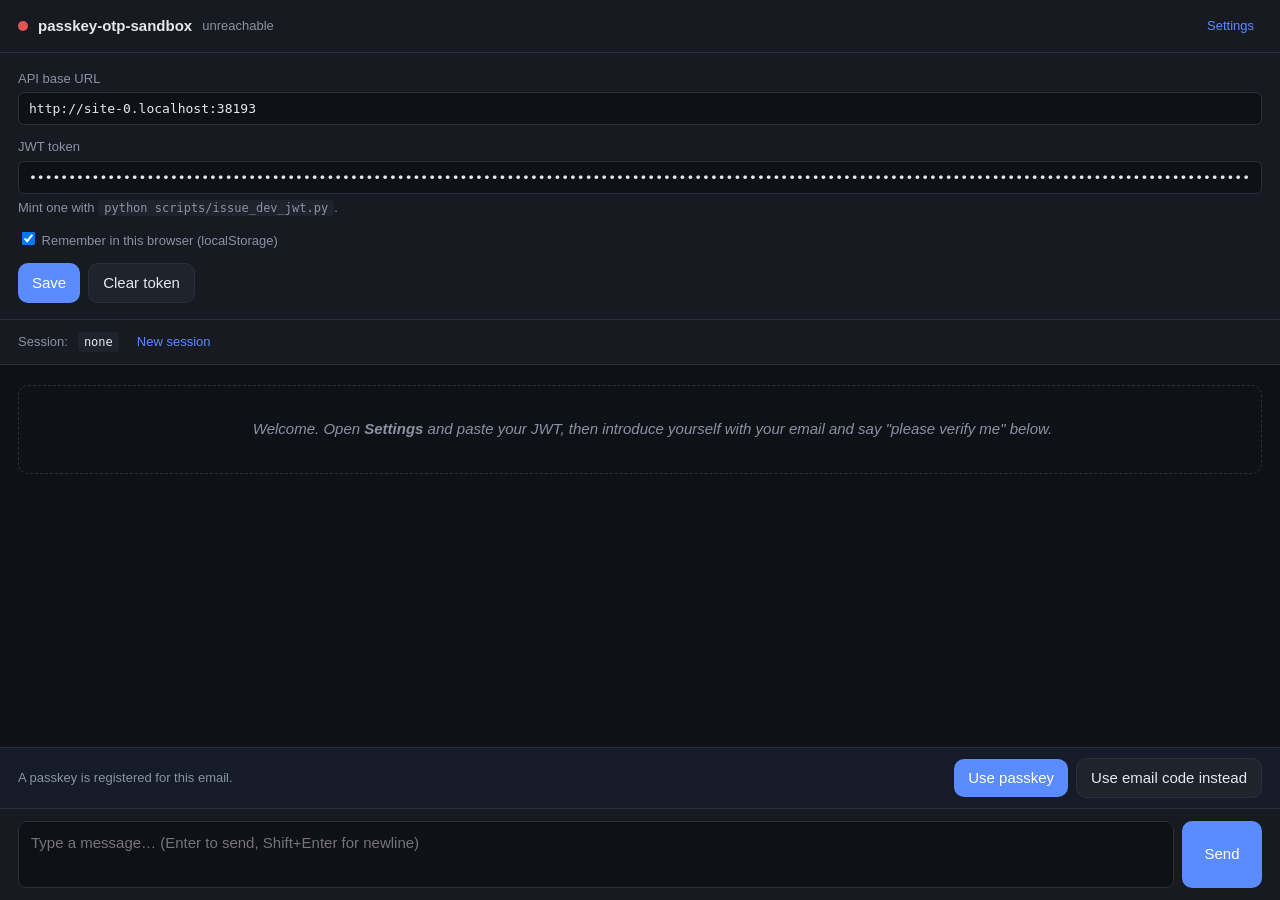
==== passkey-otp-sandbox/index.html @ aa71f146 "Implement standalone passkey+OTP sandbox Self-contained project under passkey-otp-sandbox/ that prot" ====
<!DOCTYPE html>
<html lang="en">
<head>
  <meta charset="UTF-8" />
  <meta name="viewport" content="width=device-width, initial-scale=1.0" />
  <title>Passkey + OTP Sandbox</title>
  <style>
    :root {
      --bg: #0f1117;
      --surface: #171a21;
      --surface-2: #1f232c;
      --border: #2a2f3a;
      --text: #e6e8ef;
      --muted: #8a92a3;
      --accent: #5b8cff;
      --accent-hover: #7aa1ff;
      --user: #2a3d66;
      --bot: #232732;
      --ok: #2ecc71;
      --warn: #f0ad4e;
      --err: #e55353;
      --radius: 10px;
      --mono: ui-monospace, SFMono-Regular, "SF Mono", Menlo, Consolas, monospace;
    }
    * { box-sizing: border-box; }
    html, body {
      margin: 0; padding: 0; height: 100%;
      background: var(--bg); color: var(--text);
      font-family: -apple-system, BlinkMacSystemFont, "Segoe UI", Roboto, sans-serif;
      font-size: 15px; line-height: 1.5;
    }
    body { display: flex; flex-direction: column; height: 100vh; }
    .topbar {
      display: flex; align-items: center; justify-content: space-between;
      padding: 12px 18px; background: var(--surface); border-bottom: 1px solid var(--border);
    }
    .brand { display: flex; align-items: center; gap: 10px; }
    .dot { display: inline-block; width: 10px; height: 10px; border-radius: 50%;
      background: var(--muted); transition: background 0.2s; }
    .dot.ok  { background: var(--ok); }
    .dot.warn{ background: var(--warn); }
    .dot.err { background: var(--err); }
    .muted { color: var(--muted); font-size: 13px; }
    code { font-family: var(--mono); background: var(--surface-2); padding: 1px 6px;
      border-radius: 4px; font-size: 12px; }
    .btn-primary, .btn-secondary, .btn-link {
      border: none; border-radius: var(--radius); font: inherit; cursor: pointer;
      padding: 8px 14px; transition: background 0.15s;
    }
    .btn-primary { background: var(--accent); color: white; }
    .btn-primary:hover:not(:disabled) { background: var(--accent-hover); }
    .btn-primary:disabled { background: var(--surface-2); color: var(--muted); cursor: not-allowed; }
    .btn-secondary { background: var(--surface-2); color: var(--text); border: 1px solid var(--border); }
    .btn-secondary:hover { background: var(--border); }
    .btn-link { background: transparent; color: var(--accent); padding: 4px 8px; font-size: 13px; }
    .btn-link:hover { color: var(--accent-hover); text-decoration: underline; }
    .settings { padding: 16px 18px; background: var(--surface);
      border-bottom: 1px solid var(--border); display: grid; gap: 12px; }
    .field { display: flex; flex-direction: column; gap: 4px; }
    .field.inline { flex-direction: row; align-items: center; gap: 8px; }
    .field label { font-size: 13px; color: var(--muted); }
    .field input[type="text"], .field input[type="password"] {
      padding: 8px 10px; background: var(--bg); color: var(--text);
      border: 1px solid var(--border); border-radius: 6px;
      font-family: var(--mono); font-size: 13px;
    }
    .field input:focus { outline: none; border-color: var(--accent); }
    .row { display: flex; gap: 8px; }
    .session-bar { padding: 8px 18px; background: var(--surface);
      border-bottom: 1px solid var(--border); display: flex; align-items: center;
      gap: 10px; font-size: 13px; }
    .chat { flex: 1; overflow-y: auto; padding: 20px 18px;
      display: flex; flex-direction: column; gap: 14px; }
    .msg-row { display: flex; flex-direction: column; max-width: 78%;
      animation: slide-in 0.18s ease-out; }
    .row-user   { align-self: flex-end;   align-items: flex-end; }
    .row-bot    { align-self: flex-start; align-items: flex-start; }
    .row-system { align-self: center;     align-items: center; max-width: 90%; }
    .msg-label { font-size: 11px; color: var(--muted); margin-bottom: 4px;
      display: flex; gap: 8px; align-items: baseline; padding: 0 4px; }
    .msg-label .sender { font-weight: 600; letter-spacing: 0.3px; text-transform: uppercase; }
    .row-user .msg-label .sender { color: var(--accent); }
    .row-bot  .msg-label .sender { color: #a9b3c4; }
    .msg-label .timestamp { opacity: 0.6; font-variant-numeric: tabular-nums; }
    .msg { padding: 10px 14px; border-radius: var(--radius);
      white-space: pre-wrap; word-wrap: break-word; }
    @keyframes slide-in { from { opacity: 0; transform: translateY(4px); }
      to { opacity: 1; transform: translateY(0); } }
    .msg-user { background: var(--user); border-bottom-right-radius: 2px; }
    .msg-bot  { background: var(--bot); border-bottom-left-radius: 2px; border: 1px solid var(--border); }
    .msg-system { background: transparent; color: var(--muted); font-style: italic;
      border: 1px dashed var(--border); text-align: center; }
    .msg-typing { background: var(--bot); border: 1px solid var(--border);
      border-radius: var(--radius); padding: 12px 16px; display: inline-flex; gap: 4px; }
    .msg-typing span { width: 6px; height: 6px; background: var(--muted);
      border-radius: 50%; animation: bounce 1.2s infinite; }
    .msg-typing span:nth-child(2) { animation-delay: 0.15s; }
    .msg-typing span:nth-child(3) { animation-delay: 0.3s; }
    @keyframes bounce { 0%, 60%, 100% { transform: translateY(0); opacity: 0.4; }
      30% { transform: translateY(-4px); opacity: 1; } }
    .banner { padding: 10px 18px; font-size: 13px; border-top: 1px solid var(--border); }
    .banner-error { background: rgba(229, 83, 83, 0.12); color: var(--err); border-top-color: var(--err); }
    .banner-info  { background: rgba(91, 140, 255, 0.12); color: var(--accent); border-top-color: var(--accent); }
    .banner .inline-btn { margin-left: 10px; }
    .composer { display: flex; gap: 8px; padding: 12px 18px;
      background: var(--surface); border-top: 1px solid var(--border); }
    .composer textarea { flex: 1; padding: 10px 12px; background: var(--bg);
      color: var(--text); border: 1px solid var(--border); border-radius: 8px;
      font: inherit; resize: none; max-height: 160px; }
    .composer textarea:focus { outline: none; border-color: var(--accent); }
    .composer button { align-self: stretch; min-width: 80px; }
    .passkey-row { display: flex; gap: 8px; padding: 10px 18px;
      background: rgba(91,140,255,0.08); border-top: 1px solid var(--border);
      align-items: center; }
    .passkey-row .label { color: var(--muted); font-size: 13px; flex: 1; }
    @media (max-width: 600px) {
      .msg-row { max-width: 92%; } .topbar { padding: 10px 12px; }
      .settings { padding: 12px; } .chat { padding: 14px 10px; }
      .composer { padding: 10px 12px; }
    }
  </style>
</head>
<body>
  <header class="topbar">
    <div class="brand">
      <span class="dot" id="health-dot" title="Server health"></span>
      <strong>passkey-otp-sandbox</strong>
      <span class="muted" id="health-text">checking…</span>
    </div>
    <button class="btn-link" id="settings-toggle">Settings</button>
  </header>

  <section class="settings" id="settings" hidden>
    <div class="field">
      <label for="api-base">API base URL</label>
      <input id="api-base" type="text" placeholder="http://localhost:8000" autocomplete="off" />
    </div>
    <div class="field">
      <label for="jwt-token">JWT token</label>
      <input id="jwt-token" type="password" placeholder="eyJhbGciOi..." autocomplete="off" spellcheck="false" />
      <small class="muted">Mint one with <code>python scripts/issue_dev_jwt.py</code>.</small>
    </div>
    <div class="field inline">
      <label for="remember">
        <input id="remember" type="checkbox" checked />
        Remember in this browser (localStorage)
      </label>
    </div>
    <div class="row">
      <button class="btn-primary" id="save-settings">Save</button>
      <button class="btn-secondary" id="clear-settings">Clear token</button>
    </div>
  </section>

  <section class="session-bar">
    <span class="muted">Session:</span>
    <code id="session-id">none</code>
    <button class="btn-link" id="new-session">New session</button>
  </section>

  <main class="chat" id="chat" aria-live="polite">
    <div class="msg msg-system">
      Welcome. Open <strong>Settings</strong> and paste your JWT, then introduce yourself with your email and say "please verify me" below.
    </div>
  </main>

  <div class="banner banner-error" id="error-banner" hidden></div>

  <div class="passkey-row" id="passkey-row" hidden>
    <span class="label" id="passkey-label">A passkey is registered for this email.</span>
    <button class="btn-primary" id="passkey-btn">Use passkey</button>
    <button class="btn-secondary" id="passkey-cancel">Use email code instead</button>
  </div>

  <div class="banner banner-info" id="register-banner" hidden>
    <span id="register-banner-label">No passkey on file for this email yet.</span>
    <button class="btn-primary inline-btn" id="register-btn">Register a passkey</button>
  </div>

  <form class="composer" id="composer" autocomplete="off">
    <textarea
      id="input"
      placeholder="Type a message… (Enter to send, Shift+Enter for newline)"
      rows="2"
      required
      maxlength="4000"
    ></textarea>
    <button type="submit" class="btn-primary" id="send-btn">Send</button>
  </form>

<script>
(() => {
  "use strict";
  const $ = (sel) => document.querySelector(sel);
  const dom = {
    healthDot: $("#health-dot"),     healthText: $("#health-text"),
    settingsBtn: $("#settings-toggle"), settings: $("#settings"),
    apiBase: $("#api-base"),
    token: $("#jwt-token"),          remember: $("#remember"),
    saveBtn: $("#save-settings"),    clearBtn: $("#clear-settings"),
    sessionId: $("#session-id"),     newSession: $("#new-session"),
    chat: $("#chat"),                errorBanner: $("#error-banner"),
    form: $("#composer"),            input: $("#input"),    sendBtn: $("#send-btn"),
    passkeyRow: $("#passkey-row"),   passkeyBtn: $("#passkey-btn"),
    passkeyCancel: $("#passkey-cancel"),
    registerBanner: $("#register-banner"), registerBtn: $("#register-btn"),
  };
  const LS = { token: "pks.token", base: "pks.apiBase", remember: "pks.remember" };

  // Default dev JWT baked in for this local sandbox so you don't have to
  // paste it into Settings every session. Mint a fresh one anytime with:
  //   python scripts/issue_dev_jwt.py
  const DEFAULT_TOKEN = "eyJhbGciOiJIUzI1NiIsInR5cCI6IkpXVCJ9.eyJjbGllbnRfaWQiOiJkZXYtbG9jYWwiLCJpYXQiOjE3NzYzMjUyOTYsImV4cCI6MTc3ODkxNzI5Nn0.eoQFj72zIJTXbLu9Dn0KSZ4lhUAfz0oBr_UEfqOBvZ8";

  function defaultApiBase() {
    if (window.location.protocol === "http:" || window.location.protocol === "https:") {
      return window.location.origin;
    }
    return "http://localhost:8000";
  }

  const state = {
    apiBase: localStorage.getItem(LS.base) || defaultApiBase(),
    token:   localStorage.getItem(LS.token) || DEFAULT_TOKEN,
    // email is auto-captured from the user's chat messages — never
    // surfaced as a UI field, never persisted.
    email:   "",
    remember: (localStorage.getItem(LS.remember) ?? "true") === "true",
    sessionId: null,
    sending: false,
  };

  // ---- UI helpers ----------------------------------------------------------
  function renderSettings() {
    dom.apiBase.value = state.apiBase;
    dom.token.value = state.token;
    dom.remember.checked = state.remember;
  }
  function renderSession() { dom.sessionId.textContent = state.sessionId || "none"; }
  function showError(msg) {
    if (!msg) { dom.errorBanner.hidden = true; dom.errorBanner.textContent = ""; return; }
    dom.errorBanner.hidden = false; dom.errorBanner.textContent = msg;
  }
  function addMessage(role, text) {
    const wrap = document.createElement("div");
    wrap.className = "msg-row " + (role === "user" ? "row-user" : role === "system" ? "row-system" : "row-bot");
    if (role !== "system") {
      const label = document.createElement("div");
      label.className = "msg-label";
      const now = new Date();
      const hhmm = `${String(now.getHours()).padStart(2,"0")}:${String(now.getMinutes()).padStart(2,"0")}`;
      label.innerHTML = `<span class="sender">${role==="user"?"You":"Agent"}</span><span class="timestamp">${hhmm}</span>`;
      wrap.appendChild(label);
    }
    const bubble = document.createElement("div");
    bubble.className = "msg " + (role === "user" ? "msg-user" : role === "system" ? "msg-system" : "msg-bot");
    bubble.textContent = text;
    wrap.appendChild(bubble);
    dom.chat.appendChild(wrap);
    dom.chat.scrollTop = dom.chat.scrollHeight;
  }
  function addTypingIndicator() {
    const wrap = document.createElement("div");
    wrap.className = "msg-row row-bot"; wrap.id = "typing";
    const label = document.createElement("div"); label.className = "msg-label";
    label.innerHTML = `<span class="sender">Agent</span><span class="timestamp">…</span>`;
    wrap.appendChild(label);
    const dots = document.createElement("div"); dots.className = "msg-typing";
    dots.innerHTML = "<span></span><span></span><span></span>";
    wrap.appendChild(dots);
    dom.chat.appendChild(wrap); dom.chat.scrollTop = dom.chat.scrollHeight;
  }
  function removeTyping() { const t = $("#typing"); if (t) t.remove(); }
  function persist() {
    if (state.remember) {
      localStorage.setItem(LS.token, state.token);
      localStorage.setItem(LS.base, state.apiBase);
      localStorage.setItem(LS.remember, "true");
    } else {
      localStorage.removeItem(LS.token);
      localStorage.setItem(LS.remember, "false");
    }
  }

  // ---- base64url helpers ---------------------------------------------------
  function b64uToBuf(s) {
    s = s.replace(/-/g, "+").replace(/_/g, "/");
    while (s.length % 4) s += "=";
    const bin = atob(s);
    const buf = new Uint8Array(bin.length);
    for (let i = 0; i < bin.length; i++) buf[i] = bin.charCodeAt(i);
    return buf.buffer;
  }
  function bufToB64u(buf) {
    const bytes = new Uint8Array(buf);
    let s = ""; for (let i = 0; i < bytes.length; i++) s += String.fromCharCode(bytes[i]);
    return btoa(s).replace(/\+/g, "-").replace(/\//g, "_").replace(/=+$/, "");
  }

  // ---- API calls -----------------------------------------------------------
  async function checkHealth() {
    try {
      const r = await fetch(state.apiBase + "/health");
      const body = await r.json();
      const ok = body.status === "ok";
      dom.healthDot.className = "dot " + (ok ? "ok" : "warn");
      const checks = body.checks || {};
      const parts = Object.entries(checks).map(([k,v]) => `${k}:${v==="ok"?"ok":"err"}`);
      dom.healthText.textContent = `${body.status}${parts.length?" · "+parts.join(" · "):""}`;
    } catch (e) {
      dom.healthDot.className = "dot err";
      dom.healthText.textContent = "unreachable";
    }
  }

  async function api(path, opts = {}) {
    const headers = { "Content-Type": "application/json", ...(opts.headers || {}) };
    if (state.token) headers["Authorization"] = "Bearer " + state.token;
    const r = await fetch(state.apiBase + path, { ...opts, headers });
    if (!r.ok) {
      let detail = "";
      try { detail = " — " + JSON.stringify(await r.json()); } catch (_) {}
      throw new Error(`HTTP ${r.status}${detail}`);
    }
    return r.status === 204 ? null : await r.json();
  }

  // Extract an email address from free-form text (first match).
  function extractEmail(text) {
    const m = (text || "").match(/[\w.+-]+@[\w-]+\.[\w.-]+/);
    return m ? m[0].toLowerCase() : "";
  }

  async function sendMessage(text) {
    if (!state.token) { showError("Set a JWT token in Settings before sending."); return; }
    showError("");
    addMessage("user", text);

    // Auto-capture email from the user's own messages so the register
    // banner / passkey button have an identifier to work with even when
    // Settings is left blank. The first email typed wins.
    if (!state.email) {
      const found = extractEmail(text);
      if (found) state.email = found;
    }

    state.sending = true; dom.sendBtn.disabled = true;
    addTypingIndicator();
    const body = { message: text };
    if (state.sessionId) body.session_id = state.sessionId;
    try {
      const data = await api("/chat", { method: "POST", body: JSON.stringify(body) });
      removeTyping();
      state.sessionId = data.session_id; renderSession();
      const reply = data.response || "(no response)";
      addMessage("bot", reply);
      reactToReply(reply);
    } catch (e) {
      removeTyping();
      showError(e.message);
    } finally {
      state.sending = false; dom.sendBtn.disabled = false; dom.input.focus();
    }
  }

  // React to agent replies: show passkey button on PASSKEY_REQUESTED,
  // show register banner on VERIFIED (if no passkey registered yet).
  // Uses a word-boundary token match (not startsWith) so preambles like
  // "Great news! VERIFIED — identity confirmed" still trigger the banner.
  async function reactToReply(text) {
    const hasPasskeyReq = /\bPASSKEY_REQUESTED\b/.test(text || "");
    const hasVerified = /\bVERIFIED\b/.test(text || "") && !/\bUNVERIFIED\b/.test(text || "");

    if (hasPasskeyReq) {
      dom.passkeyRow.hidden = false;
      dom.registerBanner.hidden = true;
      return;
    }
    dom.passkeyRow.hidden = true;

    if (hasVerified) {
      if (!state.email) {
        console.info("[sandbox] VERIFIED but no email known — skipping register banner");
        return;
      }
      try {
        const list = await api("/passkey/list?user_email=" + encodeURIComponent(state.email));
        if (!list.credentials || list.credentials.length === 0) {
          dom.registerBanner.hidden = false;
        } else {
          dom.registerBanner.hidden = true;
        }
      } catch (e) { /* non-fatal */ }
    }
  }

  // ---- Passkey: verify (authenticate) -------------------------------------
  async function usePasskey() {
    dom.passkeyBtn.disabled = true;
    try {
      if (!state.email) throw new Error("Send a message with your email first — the sandbox captures it automatically.");
      const begin = await api("/passkey/verify/begin", {
        method: "POST",
        body: JSON.stringify({ session_id: state.sessionId || "", user_email: state.email }),
      });
      const opts = begin.options;
      const publicKey = {
        challenge: b64uToBuf(opts.challenge),
        rpId: opts.rpId,
        timeout: opts.timeout,
        userVerification: opts.userVerification,
        allowCredentials: (opts.allowCredentials || []).map(c => ({
          type: c.type, id: b64uToBuf(c.id), transports: c.transports,
        })),
      };
      const assertion = await navigator.credentials.get({ publicKey });
      if (!assertion) throw new Error("no assertion");
      const cred = {
        id: assertion.id,
        rawId: bufToB64u(assertion.rawId),
        type: assertion.type,
        response: {
          clientDataJSON: bufToB64u(assertion.response.clientDataJSON),
          authenticatorData: bufToB64u(assertion.response.authenticatorData),
          signature: bufToB64u(assertion.response.signature),
          userHandle: assertion.response.userHandle ? bufToB64u(assertion.response.userHandle) : null,
        },
      };
      await api("/passkey/verify/finish", {
        method: "POST",
        body: JSON.stringify({
          session_id: state.sessionId || "",
          challenge_id: begin.challenge_id,
          credential: cred,
        }),
      });
      dom.passkeyRow.hidden = true;
      await sendMessage("Passkey verified");
    } catch (e) {
      dom.passkeyRow.hidden = true;
      showError("Passkey failed or cancelled — falling back to email.");
      await sendMessage("Passkey verification did not complete. Please use email code instead.");
    } finally {
      dom.passkeyBtn.disabled = false;
    }
  }

  // ---- Passkey: register ---------------------------------------------------
  async function registerPasskey() {
    dom.registerBtn.disabled = true;
    try {
      if (!state.email) throw new Error("Send a message with your email first — the sandbox captures it automatically.");
      const begin = await api("/passkey/register/begin", {
        method: "POST",
        body: JSON.stringify({ session_id: state.sessionId || "", user_email: state.email }),
      });
      const opts = begin.options;
      const publicKey = {
        challenge: b64uToBuf(opts.challenge),
        rp: opts.rp,
        user: {
          id: b64uToBuf(opts.user.id),
          name: opts.user.name,
          displayName: opts.user.displayName,
        },
        pubKeyCredParams: opts.pubKeyCredParams,
        timeout: opts.timeout,
        attestation: opts.attestation,
        authenticatorSelection: opts.authenticatorSelection,
        excludeCredentials: (opts.excludeCredentials || []).map(c => ({
          type: c.type, id: b64uToBuf(c.id), transports: c.transports,
        })),
      };
      const credential = await navigator.credentials.create({ publicKey });
      if (!credential) throw new Error("no credential");
      const cred = {
        id: credential.id,
        rawId: bufToB64u(credential.rawId),
        type: credential.type,
        response: {
          clientDataJSON: bufToB64u(credential.response.clientDataJSON),
          attestationObject: bufToB64u(credential.response.attestationObject),
          transports: credential.response.getTransports ? credential.response.getTransports() : [],
        },
      };
      await api("/passkey/register/finish", {
        method: "POST",
        body: JSON.stringify({
          session_id: state.sessionId || "",
          challenge_id: begin.challenge_id,
          credential: cred,
        }),
      });
      dom.registerBanner.hidden = true;
      addMessage("system", "Passkey registered. Next session will use it automatically.");
    } catch (e) {
      showError("Passkey registration failed: " + e.message);
    } finally {
      dom.registerBtn.disabled = false;
    }
  }

  // ---- Event wiring --------------------------------------------------------
  dom.settingsBtn.addEventListener("click", () => { dom.settings.hidden = !dom.settings.hidden; });
  dom.saveBtn.addEventListener("click", (e) => {
    e.preventDefault();
    state.apiBase = dom.apiBase.value.trim().replace(/\/+$/, "") || defaultApiBase();
    state.token   = dom.token.value.trim();
    state.remember = dom.remember.checked;
    persist(); renderSettings(); dom.settings.hidden = true; checkHealth(); showError("");
  });
  dom.clearBtn.addEventListener("click", (e) => {
    e.preventDefault(); state.token = ""; dom.token.value = ""; localStorage.removeItem(LS.token);
  });
  dom.newSession.addEventListener("click", () => {
    state.sessionId = null; renderSession();
    dom.chat.innerHTML = ""; dom.passkeyRow.hidden = true; dom.registerBanner.hidden = true;
    addMessage("system", "New session started.");
  });
  dom.input.addEventListener("keydown", (e) => {
    if (e.key === "Enter" && !e.shiftKey) { e.preventDefault(); dom.form.requestSubmit(); }
  });
  dom.form.addEventListener("submit", (e) => {
    e.preventDefault(); if (state.sending) return;
    const text = dom.input.value.trim(); if (!text) return;
    dom.input.value = ""; sendMessage(text);
  });
  dom.passkeyBtn.addEventListener("click", usePasskey);
  dom.passkeyCancel.addEventListener("click", () => {
    dom.passkeyRow.hidden = true;
    sendMessage("Passkey verification did not complete. Please use email code instead.");
  });
  dom.registerBtn.addEventListener("click", registerPasskey);

  // ---- Init ----------------------------------------------------------------
  renderSettings(); renderSession(); checkHealth();
  if (!state.token) {
    dom.settings.hidden = false;
    addMessage("system", "No JWT token set — open Settings above and paste one minted via scripts/issue_dev_jwt.py.");
  }
})();
</script>
</body>
</html>
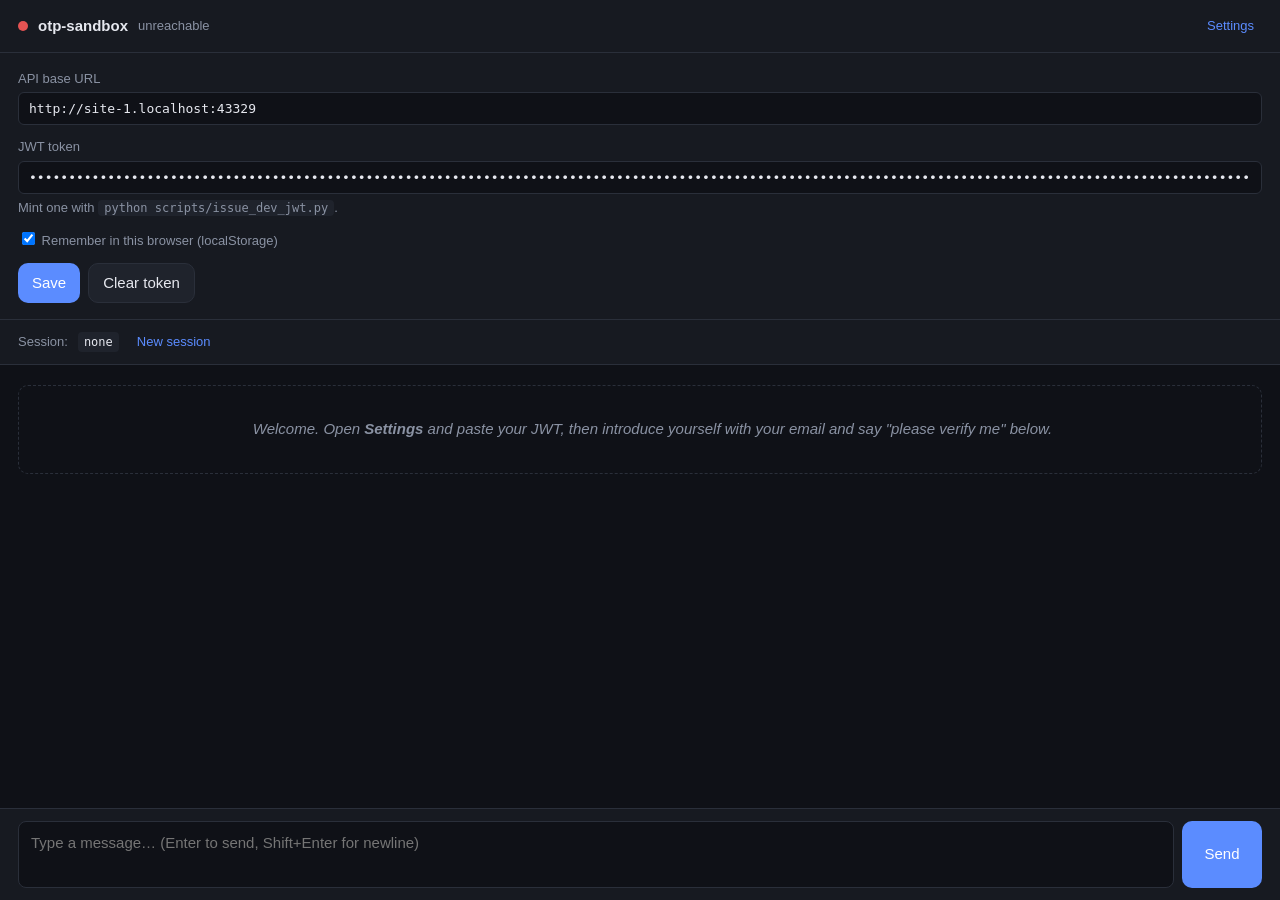
==== commit 02bfa019: "Sandbox: remove passkey flow, add account_agent + Jobber reads Drops the entire WebAuthn stack (weba" ====
--- a/passkey-otp-sandbox/index.html
+++ b/passkey-otp-sandbox/index.html
@@ -3,7 +3,7 @@
 <head>
   <meta charset="UTF-8" />
   <meta name="viewport" content="width=device-width, initial-scale=1.0" />
-  <title>Passkey + OTP Sandbox</title>
+  <title>OTP Sandbox</title>
   <style>
     :root {
       --bg: #0f1117;
@@ -100,8 +100,6 @@
       30% { transform: translateY(-4px); opacity: 1; } }
     .banner { padding: 10px 18px; font-size: 13px; border-top: 1px solid var(--border); }
     .banner-error { background: rgba(229, 83, 83, 0.12); color: var(--err); border-top-color: var(--err); }
-    .banner-info  { background: rgba(91, 140, 255, 0.12); color: var(--accent); border-top-color: var(--accent); }
-    .banner .inline-btn { margin-left: 10px; }
     .composer { display: flex; gap: 8px; padding: 12px 18px;
       background: var(--surface); border-top: 1px solid var(--border); }
     .composer textarea { flex: 1; padding: 10px 12px; background: var(--bg);
@@ -109,10 +107,6 @@
       font: inherit; resize: none; max-height: 160px; }
     .composer textarea:focus { outline: none; border-color: var(--accent); }
     .composer button { align-self: stretch; min-width: 80px; }
-    .passkey-row { display: flex; gap: 8px; padding: 10px 18px;
-      background: rgba(91,140,255,0.08); border-top: 1px solid var(--border);
-      align-items: center; }
-    .passkey-row .label { color: var(--muted); font-size: 13px; flex: 1; }
     @media (max-width: 600px) {
       .msg-row { max-width: 92%; } .topbar { padding: 10px 12px; }
       .settings { padding: 12px; } .chat { padding: 14px 10px; }
@@ -124,7 +118,7 @@
   <header class="topbar">
     <div class="brand">
       <span class="dot" id="health-dot" title="Server health"></span>
-      <strong>passkey-otp-sandbox</strong>
+      <strong>otp-sandbox</strong>
       <span class="muted" id="health-text">checking…</span>
     </div>
     <button class="btn-link" id="settings-toggle">Settings</button>
@@ -165,17 +159,6 @@
   </main>
 
   <div class="banner banner-error" id="error-banner" hidden></div>
-
-  <div class="passkey-row" id="passkey-row" hidden>
-    <span class="label" id="passkey-label">A passkey is registered for this email.</span>
-    <button class="btn-primary" id="passkey-btn">Use passkey</button>
-    <button class="btn-secondary" id="passkey-cancel">Use email code instead</button>
-  </div>
-
-  <div class="banner banner-info" id="register-banner" hidden>
-    <span id="register-banner-label">No passkey on file for this email yet.</span>
-    <button class="btn-primary inline-btn" id="register-btn">Register a passkey</button>
-  </div>
 
   <form class="composer" id="composer" autocomplete="off">
     <textarea
@@ -201,9 +184,6 @@
     sessionId: $("#session-id"),     newSession: $("#new-session"),
     chat: $("#chat"),                errorBanner: $("#error-banner"),
     form: $("#composer"),            input: $("#input"),    sendBtn: $("#send-btn"),
-    passkeyRow: $("#passkey-row"),   passkeyBtn: $("#passkey-btn"),
-    passkeyCancel: $("#passkey-cancel"),
-    registerBanner: $("#register-banner"), registerBtn: $("#register-btn"),
   };
   const LS = { token: "pks.token", base: "pks.apiBase", remember: "pks.remember" };
 
@@ -222,9 +202,6 @@
   const state = {
     apiBase: localStorage.getItem(LS.base) || defaultApiBase(),
     token:   localStorage.getItem(LS.token) || DEFAULT_TOKEN,
-    // email is auto-captured from the user's chat messages — never
-    // surfaced as a UI field, never persisted.
-    email:   "",
     remember: (localStorage.getItem(LS.remember) ?? "true") === "true",
     sessionId: null,
     sending: false,
@@ -280,21 +257,6 @@
       localStorage.removeItem(LS.token);
       localStorage.setItem(LS.remember, "false");
     }
-  }
-
-  // ---- base64url helpers ---------------------------------------------------
-  function b64uToBuf(s) {
-    s = s.replace(/-/g, "+").replace(/_/g, "/");
-    while (s.length % 4) s += "=";
-    const bin = atob(s);
-    const buf = new Uint8Array(bin.length);
-    for (let i = 0; i < bin.length; i++) buf[i] = bin.charCodeAt(i);
-    return buf.buffer;
-  }
-  function bufToB64u(buf) {
-    const bytes = new Uint8Array(buf);
-    let s = ""; for (let i = 0; i < bytes.length; i++) s += String.fromCharCode(bytes[i]);
-    return btoa(s).replace(/\+/g, "-").replace(/\//g, "_").replace(/=+$/, "");
   }
 
   // ---- API calls -----------------------------------------------------------
@@ -325,24 +287,10 @@
     return r.status === 204 ? null : await r.json();
   }
 
-  // Extract an email address from free-form text (first match).
-  function extractEmail(text) {
-    const m = (text || "").match(/[\w.+-]+@[\w-]+\.[\w.-]+/);
-    return m ? m[0].toLowerCase() : "";
-  }
-
   async function sendMessage(text) {
     if (!state.token) { showError("Set a JWT token in Settings before sending."); return; }
     showError("");
     addMessage("user", text);
-
-    // Auto-capture email from the user's own messages so the register
-    // banner / passkey button have an identifier to work with even when
-    // Settings is left blank. The first email typed wins.
-    if (!state.email) {
-      const found = extractEmail(text);
-      if (found) state.email = found;
-    }
 
     state.sending = true; dom.sendBtn.disabled = true;
     addTypingIndicator();
@@ -354,149 +302,11 @@
       state.sessionId = data.session_id; renderSession();
       const reply = data.response || "(no response)";
       addMessage("bot", reply);
-      reactToReply(reply);
     } catch (e) {
       removeTyping();
       showError(e.message);
     } finally {
       state.sending = false; dom.sendBtn.disabled = false; dom.input.focus();
-    }
-  }
-
-  // React to agent replies: show passkey button on PASSKEY_REQUESTED,
-  // show register banner on VERIFIED (if no passkey registered yet).
-  // Uses a word-boundary token match (not startsWith) so preambles like
-  // "Great news! VERIFIED — identity confirmed" still trigger the banner.
-  async function reactToReply(text) {
-    const hasPasskeyReq = /\bPASSKEY_REQUESTED\b/.test(text || "");
-    const hasVerified = /\bVERIFIED\b/.test(text || "") && !/\bUNVERIFIED\b/.test(text || "");
-
-    if (hasPasskeyReq) {
-      dom.passkeyRow.hidden = false;
-      dom.registerBanner.hidden = true;
-      return;
-    }
-    dom.passkeyRow.hidden = true;
-
-    if (hasVerified) {
-      if (!state.email) {
-        console.info("[sandbox] VERIFIED but no email known — skipping register banner");
-        return;
-      }
-      try {
-        const list = await api("/passkey/list?user_email=" + encodeURIComponent(state.email));
-        if (!list.credentials || list.credentials.length === 0) {
-          dom.registerBanner.hidden = false;
-        } else {
-          dom.registerBanner.hidden = true;
-        }
-      } catch (e) { /* non-fatal */ }
-    }
-  }
-
-  // ---- Passkey: verify (authenticate) -------------------------------------
-  async function usePasskey() {
-    dom.passkeyBtn.disabled = true;
-    try {
-      if (!state.email) throw new Error("Send a message with your email first — the sandbox captures it automatically.");
-      const begin = await api("/passkey/verify/begin", {
-        method: "POST",
-        body: JSON.stringify({ session_id: state.sessionId || "", user_email: state.email }),
-      });
-      const opts = begin.options;
-      const publicKey = {
-        challenge: b64uToBuf(opts.challenge),
-        rpId: opts.rpId,
-        timeout: opts.timeout,
-        userVerification: opts.userVerification,
-        allowCredentials: (opts.allowCredentials || []).map(c => ({
-          type: c.type, id: b64uToBuf(c.id), transports: c.transports,
-        })),
-      };
-      const assertion = await navigator.credentials.get({ publicKey });
-      if (!assertion) throw new Error("no assertion");
-      const cred = {
-        id: assertion.id,
-        rawId: bufToB64u(assertion.rawId),
-        type: assertion.type,
-        response: {
-          clientDataJSON: bufToB64u(assertion.response.clientDataJSON),
-          authenticatorData: bufToB64u(assertion.response.authenticatorData),
-          signature: bufToB64u(assertion.response.signature),
-          userHandle: assertion.response.userHandle ? bufToB64u(assertion.response.userHandle) : null,
-        },
-      };
-      await api("/passkey/verify/finish", {
-        method: "POST",
-        body: JSON.stringify({
-          session_id: state.sessionId || "",
-          challenge_id: begin.challenge_id,
-          credential: cred,
-        }),
-      });
-      dom.passkeyRow.hidden = true;
-      await sendMessage("Passkey verified");
-    } catch (e) {
-      dom.passkeyRow.hidden = true;
-      showError("Passkey failed or cancelled — falling back to email.");
-      await sendMessage("Passkey verification did not complete. Please use email code instead.");
-    } finally {
-      dom.passkeyBtn.disabled = false;
-    }
-  }
-
-  // ---- Passkey: register ---------------------------------------------------
-  async function registerPasskey() {
-    dom.registerBtn.disabled = true;
-    try {
-      if (!state.email) throw new Error("Send a message with your email first — the sandbox captures it automatically.");
-      const begin = await api("/passkey/register/begin", {
-        method: "POST",
-        body: JSON.stringify({ session_id: state.sessionId || "", user_email: state.email }),
-      });
-      const opts = begin.options;
-      const publicKey = {
-        challenge: b64uToBuf(opts.challenge),
-        rp: opts.rp,
-        user: {
-          id: b64uToBuf(opts.user.id),
-          name: opts.user.name,
-          displayName: opts.user.displayName,
-        },
-        pubKeyCredParams: opts.pubKeyCredParams,
-        timeout: opts.timeout,
-        attestation: opts.attestation,
-        authenticatorSelection: opts.authenticatorSelection,
-        excludeCredentials: (opts.excludeCredentials || []).map(c => ({
-          type: c.type, id: b64uToBuf(c.id), transports: c.transports,
-        })),
-      };
-      const credential = await navigator.credentials.create({ publicKey });
-      if (!credential) throw new Error("no credential");
-      const cred = {
-        id: credential.id,
-        rawId: bufToB64u(credential.rawId),
-        type: credential.type,
-        response: {
-          clientDataJSON: bufToB64u(credential.response.clientDataJSON),
-          attestationObject: bufToB64u(credential.response.attestationObject),
-          transports: credential.response.getTransports ? credential.response.getTransports() : [],
-        },
-      };
-      await api("/passkey/register/finish", {
-        method: "POST",
-        body: JSON.stringify({
-          session_id: state.sessionId || "",
-          challenge_id: begin.challenge_id,
-          credential: cred,
-        }),
-      });
-      dom.registerBanner.hidden = true;
-      addMessage("system", "Passkey registered. Next session will use it automatically.");
-    } catch (e) {
-      showError("Passkey registration failed: " + e.message);
-    } finally {
-      dom.registerBtn.disabled = false;
     }
   }
 
@@ -514,7 +324,7 @@
   });
   dom.newSession.addEventListener("click", () => {
     state.sessionId = null; renderSession();
-    dom.chat.innerHTML = ""; dom.passkeyRow.hidden = true; dom.registerBanner.hidden = true;
+    dom.chat.innerHTML = "";
     addMessage("system", "New session started.");
   });
   dom.input.addEventListener("keydown", (e) => {
@@ -525,12 +335,6 @@
     const text = dom.input.value.trim(); if (!text) return;
     dom.input.value = ""; sendMessage(text);
   });
-  dom.passkeyBtn.addEventListener("click", usePasskey);
-  dom.passkeyCancel.addEventListener("click", () => {
-    dom.passkeyRow.hidden = true;
-    sendMessage("Passkey verification did not complete. Please use email code instead.");
-  });
-  dom.registerBtn.addEventListener("click", registerPasskey);
 
   // ---- Init ----------------------------------------------------------------
   renderSettings(); renderSession(); checkHealth();
